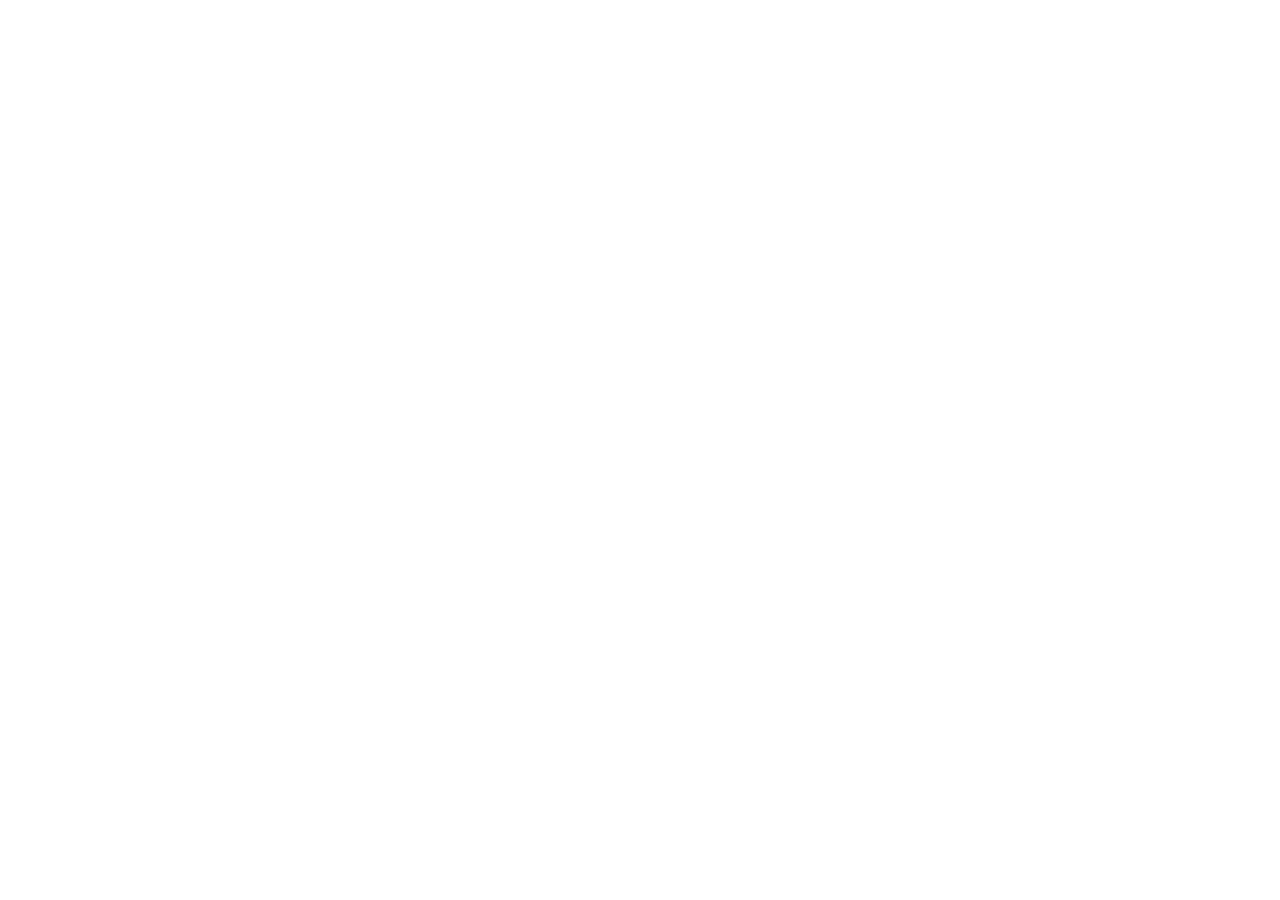
==== contact.html @ a79c13b6 "Initial project setup with empty HTML, CSS, and JS files" ====
<!DOCTYPE html>
<html lang="en">
  <head>
    <meta charset="UTF-8" />
    <meta name="viewport" content="width=device-width, initial-scale=1.0" />
    <title>Contact — Pradeep Tamang</title>
    <link rel="stylesheet" href="css/styles.css" />
  </head>
  <body>
    <!-- Contact page content: later phase -->
    <script src="js/script.js"></script>
  </body>
</html>
---- css/styles.css ----
/* Styles: later phase */
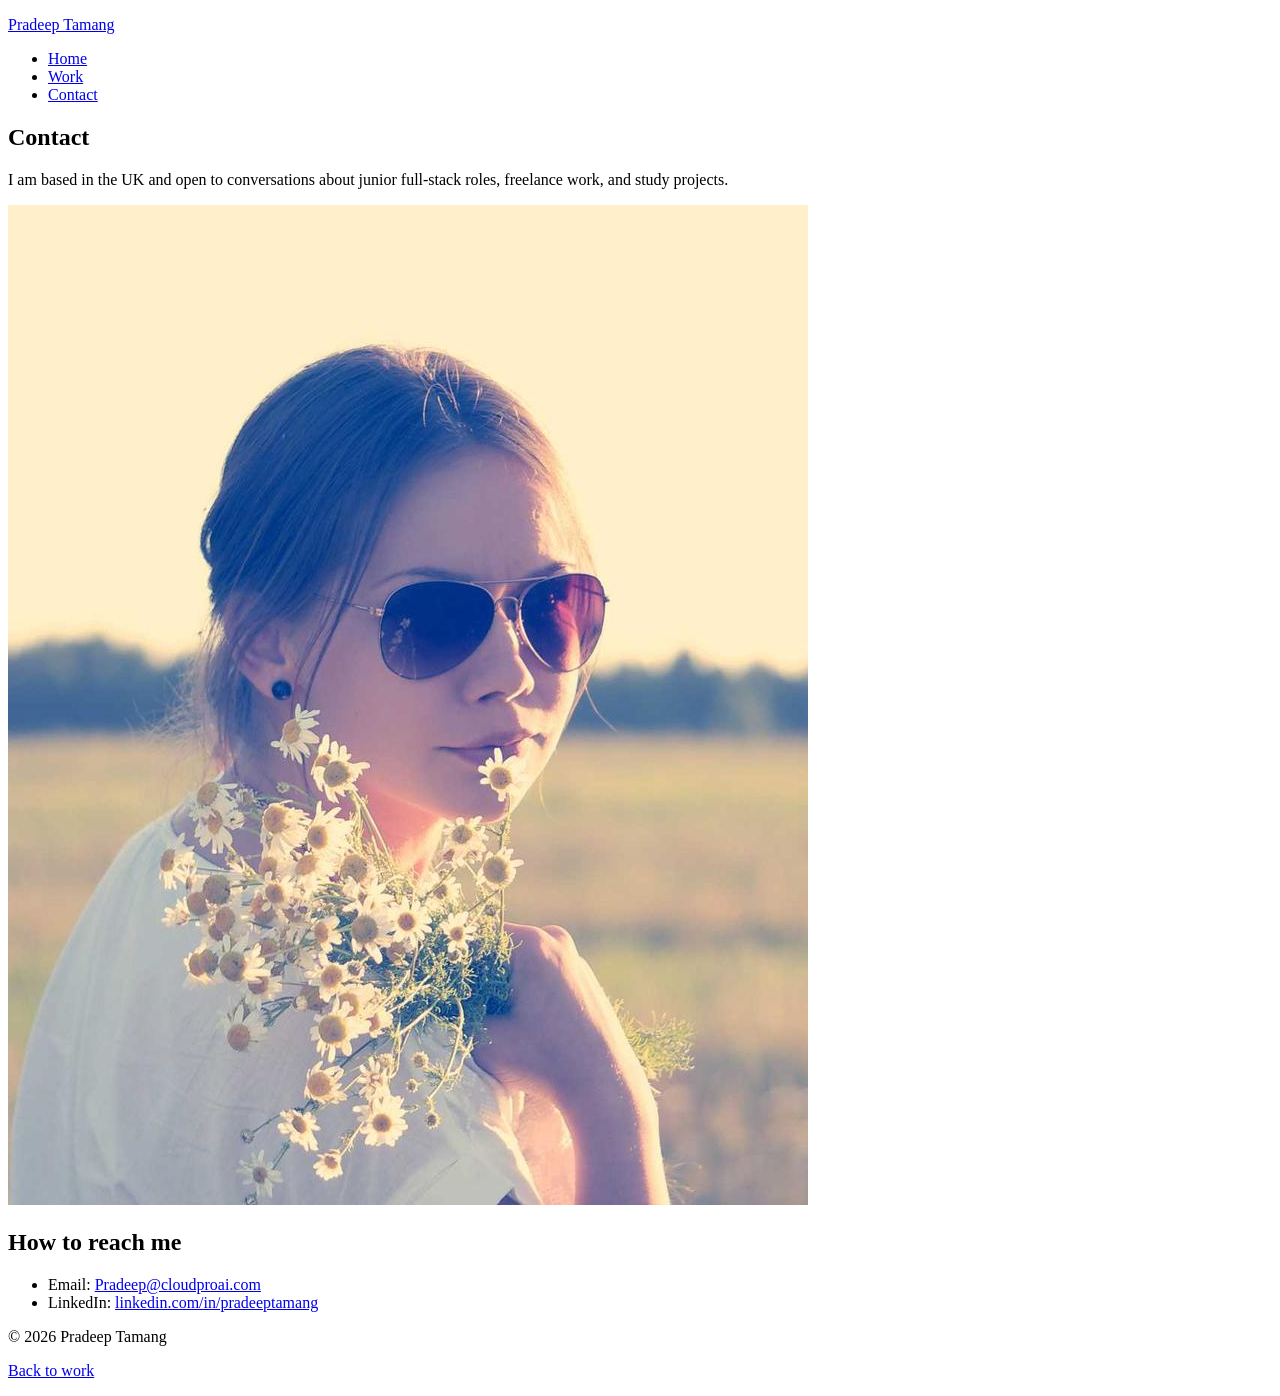
==== commit 636ec5a2: "Add contact page with email and LinkedIn" ====
--- a/contact.html
+++ b/contact.html
@@ -7,7 +7,55 @@
     <link rel="stylesheet" href="css/styles.css" />
   </head>
   <body>
-    <!-- Contact page content: later phase -->
+    <header>
+      <p><a href="index.html">Pradeep Tamang</a></p>
+      <nav aria-label="Primary">
+        <ul>
+          <li><a href="index.html">Home</a></li>
+          <li><a href="index.html#projects">Work</a></li>
+          <li><a href="contact.html">Contact</a></li>
+        </ul>
+      </nav>
+    </header>
+
+    <main>
+      <section aria-labelledby="contact-heading">
+        <h1 id="contact-heading">Contact</h1>
+        <p>
+          I am based in the UK and open to conversations about junior
+          full-stack roles, freelance work, and study projects.
+        </p>
+
+        <img
+          src="images/portrait.jpg"
+          alt="Portrait placeholder for Pradeep Tamang"
+          width="800"
+          height="1000"
+        />
+
+        <h2>How to reach me</h2>
+        <ul>
+          <li>
+            Email:
+            <a href="mailto:Pradeep@cloudproai.com">Pradeep@cloudproai.com</a>
+          </li>
+          <li>
+            LinkedIn:
+            <a
+              href="https://www.linkedin.com/in/pradeeptamang"
+              rel="noopener noreferrer"
+              >linkedin.com/in/pradeeptamang</a
+            >
+          </li>
+        </ul>
+      </section>
+    </main>
+
+    <footer>
+      <p>&copy; 2026 Pradeep Tamang</p>
+      <p><a href="index.html">Back to work</a></p>
+    </footer>
+
     <script src="js/script.js"></script>
   </body>
 </html>
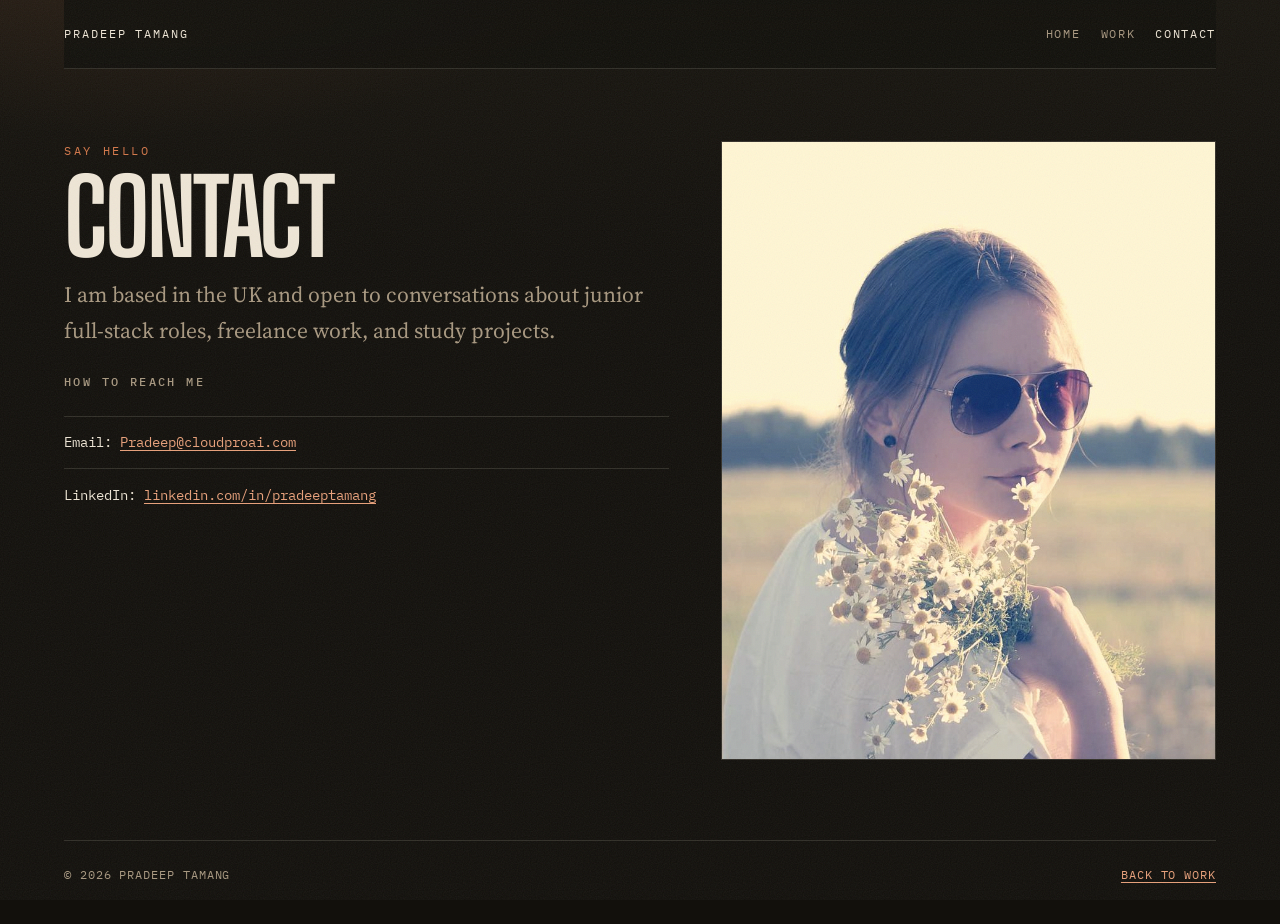
==== commit 74986293: "Enhance contact and index pages with updated structure and styles" ====
--- a/contact.html
+++ b/contact.html
@@ -4,27 +4,52 @@
     <meta charset="UTF-8" />
     <meta name="viewport" content="width=device-width, initial-scale=1.0" />
     <title>Contact — Pradeep Tamang</title>
+    <link rel="preconnect" href="https://fonts.googleapis.com" />
+    <link rel="preconnect" href="https://fonts.gstatic.com" crossorigin />
+    <link
+      href="https://fonts.googleapis.com/css2?family=Big+Shoulders+Display:wght@500;700&family=IBM+Plex+Mono:wght@400;500&family=Source+Serif+4:opsz,wght@8..60,400;8..60,600&display=swap"
+      rel="stylesheet"
+    />
     <link rel="stylesheet" href="css/styles.css" />
   </head>
-  <body>
-    <header>
-      <p><a href="index.html">Pradeep Tamang</a></p>
+  <body class="page-contact">
+    <header class="site-header">
+      <p class="wordmark"><a href="index.html">Pradeep Tamang</a></p>
       <nav aria-label="Primary">
         <ul>
           <li><a href="index.html">Home</a></li>
           <li><a href="index.html#projects">Work</a></li>
-          <li><a href="contact.html">Contact</a></li>
+          <li><a href="contact.html" aria-current="page">Contact</a></li>
         </ul>
       </nav>
     </header>
 
     <main>
-      <section aria-labelledby="contact-heading">
-        <h1 id="contact-heading">Contact</h1>
-        <p>
-          I am based in the UK and open to conversations about junior
-          full-stack roles, freelance work, and study projects.
-        </p>
+      <section class="contact" aria-labelledby="contact-heading">
+        <div class="contact-copy">
+          <p class="kicker">Say hello</p>
+          <h1 id="contact-heading">Contact</h1>
+          <p class="lede">
+            I am based in the UK and open to conversations about junior
+            full-stack roles, freelance work, and study projects.
+          </p>
+
+          <h2>How to reach me</h2>
+          <ul class="contact-list">
+            <li>
+              Email:
+              <a href="mailto:Pradeep@cloudproai.com">Pradeep@cloudproai.com</a>
+            </li>
+            <li>
+              LinkedIn:
+              <a
+                href="https://www.linkedin.com/in/pradeeptamang"
+                rel="noopener noreferrer"
+                >linkedin.com/in/pradeeptamang</a
+              >
+            </li>
+          </ul>
+        </div>
 
         <img
           src="images/portrait.jpg"
@@ -32,26 +57,10 @@
           width="800"
           height="1000"
         />
-
-        <h2>How to reach me</h2>
-        <ul>
-          <li>
-            Email:
-            <a href="mailto:Pradeep@cloudproai.com">Pradeep@cloudproai.com</a>
-          </li>
-          <li>
-            LinkedIn:
-            <a
-              href="https://www.linkedin.com/in/pradeeptamang"
-              rel="noopener noreferrer"
-              >linkedin.com/in/pradeeptamang</a
-            >
-          </li>
-        </ul>
       </section>
     </main>
 
-    <footer>
+    <footer class="site-footer">
       <p>&copy; 2026 Pradeep Tamang</p>
       <p><a href="index.html">Back to work</a></p>
     </footer>
--- a/css/styles.css
+++ b/css/styles.css
@@ -1 +1,365 @@
-/* Styles: later phase */
+:root {
+  --ink: #efe6d6;
+  --ink-muted: #a89880;
+  --paper: #12100c;
+  --paper-raised: #1c1914;
+  --line: rgba(239, 230, 214, 0.14);
+  --copper: #d4784a;
+  --copper-soft: #e8a07a;
+  --display: "Big Shoulders Display", "Arial Narrow", sans-serif;
+  --serif: "Source Serif 4", Georgia, serif;
+  --mono: "IBM Plex Mono", ui-monospace, monospace;
+  --space: clamp(1.25rem, 3vw, 2.5rem);
+  --max: 72rem;
+}
+
+*,
+*::before,
+*::after {
+  box-sizing: border-box;
+}
+
+html {
+  scroll-behavior: smooth;
+}
+
+body {
+  margin: 0;
+  min-height: 100vh;
+  background: var(--paper);
+  color: var(--ink);
+  font-family: var(--serif);
+  font-size: 1.125rem;
+  line-height: 1.65;
+  background-image:
+    radial-gradient(ellipse 80% 50% at 10% -10%, rgba(212, 120, 74, 0.12), transparent 50%),
+    linear-gradient(180deg, #18150f 0%, var(--paper) 28%);
+}
+
+body::before {
+  content: "";
+  pointer-events: none;
+  position: fixed;
+  inset: 0;
+  opacity: 0.07;
+  background-image: url("data:image/svg+xml,%3Csvg xmlns='http://www.w3.org/2000/svg' width='140' height='140'%3E%3Cfilter id='n'%3E%3CfeTurbulence type='fractalNoise' baseFrequency='.85' numOctaves='4' stitchTiles='stitch'/%3E%3C/filter%3E%3Crect width='140' height='140' filter='url(%23n)'/%3E%3C/svg%3E");
+  z-index: 20;
+}
+
+img {
+  max-width: 100%;
+  height: auto;
+  display: block;
+}
+
+a {
+  color: var(--copper-soft);
+  text-decoration-thickness: 1px;
+  text-underline-offset: 0.22em;
+  cursor: pointer;
+  transition: color 180ms ease;
+}
+
+a:hover {
+  color: var(--ink);
+}
+
+a:focus-visible {
+  outline: 2px solid var(--copper);
+  outline-offset: 4px;
+}
+
+.site-header,
+.hero,
+.projects,
+.contact,
+.site-footer {
+  width: min(100% - 2 * var(--space), var(--max));
+  margin-inline: auto;
+}
+
+.site-header {
+  display: flex;
+  align-items: baseline;
+  justify-content: space-between;
+  gap: 1rem;
+  padding-block: 1.5rem;
+  border-bottom: 1px solid var(--line);
+  position: sticky;
+  top: 0;
+  z-index: 10;
+  background: color-mix(in srgb, var(--paper) 88%, transparent);
+  backdrop-filter: blur(10px);
+}
+
+.wordmark {
+  margin: 0;
+  font-family: var(--mono);
+  font-size: 0.75rem;
+  letter-spacing: 0.16em;
+  text-transform: uppercase;
+}
+
+.wordmark a {
+  color: var(--ink);
+  text-decoration: none;
+}
+
+nav ul {
+  display: flex;
+  gap: 1.25rem;
+  margin: 0;
+  padding: 0;
+  list-style: none;
+  font-family: var(--mono);
+  font-size: 0.75rem;
+  letter-spacing: 0.14em;
+  text-transform: uppercase;
+}
+
+nav a {
+  color: var(--ink-muted);
+  text-decoration: none;
+}
+
+nav a:hover,
+nav a[aria-current="page"] {
+  color: var(--ink);
+}
+
+.hero {
+  min-height: min(42rem, 72vh);
+  display: flex;
+  flex-direction: column;
+  justify-content: center;
+  align-items: flex-start;
+  padding-block: clamp(4rem, 10vh, 7rem);
+}
+
+.kicker {
+  margin: 0 0 0.75rem;
+  font-family: var(--mono);
+  font-size: 0.75rem;
+  letter-spacing: 0.22em;
+  text-transform: uppercase;
+  color: var(--copper);
+}
+
+.hero h1,
+.contact h1 {
+  margin: 0 0 1rem;
+  font-family: var(--display);
+  font-weight: 700;
+  font-size: clamp(3.4rem, 12vw, 9.5rem);
+  line-height: 0.85;
+  letter-spacing: -0.03em;
+  text-transform: uppercase;
+}
+
+.lede {
+  max-width: 38rem;
+  margin-block: 0 1.5rem;
+  color: var(--ink-muted);
+  font-size: clamp(1.1rem, 2vw, 1.35rem);
+}
+
+.text-link {
+  font-family: var(--mono);
+  font-size: 0.8rem;
+  letter-spacing: 0.12em;
+  text-transform: uppercase;
+}
+
+.projects {
+  padding-block: 2rem clamp(5rem, 10vw, 8rem);
+}
+
+.projects h2,
+.contact h2 {
+  margin: 0 0 1.5rem;
+  font-family: var(--mono);
+  font-size: 0.75rem;
+  font-weight: 500;
+  letter-spacing: 0.2em;
+  text-transform: uppercase;
+  color: var(--ink-muted);
+}
+
+.projects {
+  display: grid;
+  grid-template-columns: 1fr 1fr;
+  gap: clamp(1.25rem, 2.5vw, 2rem);
+}
+
+.projects h2 {
+  grid-column: 1 / -1;
+}
+
+.project {
+  min-width: 0;
+  display: flex;
+  flex-direction: column;
+  background: var(--paper-raised);
+  border: 1px solid var(--line);
+  overflow: hidden;
+  transition: border-color 220ms ease, transform 220ms ease;
+}
+
+.project:first-of-type {
+  grid-column: 1 / -1;
+  display: grid;
+  grid-template-columns: 1.4fr 1fr;
+  min-height: 27rem;
+}
+
+.project:hover {
+  border-color: rgba(232, 160, 122, 0.42);
+  transform: translateY(-3px);
+}
+
+.project img {
+  width: 100%;
+  aspect-ratio: 16 / 10;
+  object-fit: cover;
+  filter: grayscale(0.35) contrast(1.05);
+  transition: filter 280ms ease, transform 280ms ease;
+}
+
+.project:first-of-type img {
+  height: 100%;
+  aspect-ratio: auto;
+}
+
+.project:hover img {
+  filter: grayscale(0) contrast(1.08);
+  transform: scale(1.03);
+}
+
+.project-copy {
+  min-width: 0;
+  flex: 1;
+  display: flex;
+  flex-direction: column;
+  padding: clamp(1.25rem, 3vw, 2rem);
+}
+
+.project:first-of-type .project-copy {
+  justify-content: center;
+}
+
+.project h3,
+.project p {
+  margin: 0;
+}
+
+.project h3 {
+  font-family: var(--display);
+  font-size: clamp(2rem, 4vw, 2.75rem);
+  line-height: 1;
+  font-weight: 500;
+  letter-spacing: 0.02em;
+  text-transform: uppercase;
+}
+
+.project:first-of-type h3 {
+  font-size: clamp(2.75rem, 5vw, 4rem);
+}
+
+.project p {
+  margin-top: 0.85rem;
+  color: var(--ink-muted);
+  font-size: 1rem;
+}
+
+.project p:last-of-type {
+  margin-top: auto;
+  padding-top: 1.5rem;
+  font-family: var(--mono);
+  font-size: 0.72rem;
+  letter-spacing: 0.08em;
+  text-transform: uppercase;
+  color: var(--copper-soft);
+}
+
+.contact {
+  display: grid;
+  grid-template-columns: 1.1fr 0.9fr;
+  gap: clamp(1.5rem, 4vw, 3.5rem);
+  align-items: start;
+  padding-block: clamp(2.5rem, 8vh, 5rem) 5rem;
+}
+
+.contact h1 {
+  font-size: clamp(3rem, 9vw, 6.5rem);
+}
+
+.contact img {
+  width: 100%;
+  aspect-ratio: 4 / 5;
+  object-fit: cover;
+  border: 1px solid var(--line);
+  filter: grayscale(0.2) sepia(0.15);
+}
+
+.contact-list {
+  margin: 0;
+  padding: 0;
+  list-style: none;
+}
+
+.contact-list li {
+  padding: 0.9rem 0;
+  border-top: 1px solid var(--line);
+  font-family: var(--mono);
+  font-size: 0.85rem;
+}
+
+.site-footer {
+  display: flex;
+  justify-content: space-between;
+  gap: 1rem;
+  padding-block: 1.5rem 2.5rem;
+  border-top: 1px solid var(--line);
+  font-family: var(--mono);
+  font-size: 0.72rem;
+  letter-spacing: 0.08em;
+  text-transform: uppercase;
+  color: var(--ink-muted);
+}
+
+.site-footer p {
+  margin: 0;
+}
+
+@media (max-width: 800px) {
+  .site-header {
+    flex-direction: column;
+    align-items: flex-start;
+  }
+
+  .project:first-of-type,
+  .projects,
+  .contact {
+    display: block;
+  }
+
+  .project + .project {
+    margin-top: 1.25rem;
+  }
+
+  .contact img {
+    margin-top: 2rem;
+  }
+}
+
+@media (prefers-reduced-motion: reduce) {
+  html {
+    scroll-behavior: auto;
+  }
+
+  *,
+  *::before,
+  *::after {
+    transition: none !important;
+  }
+}
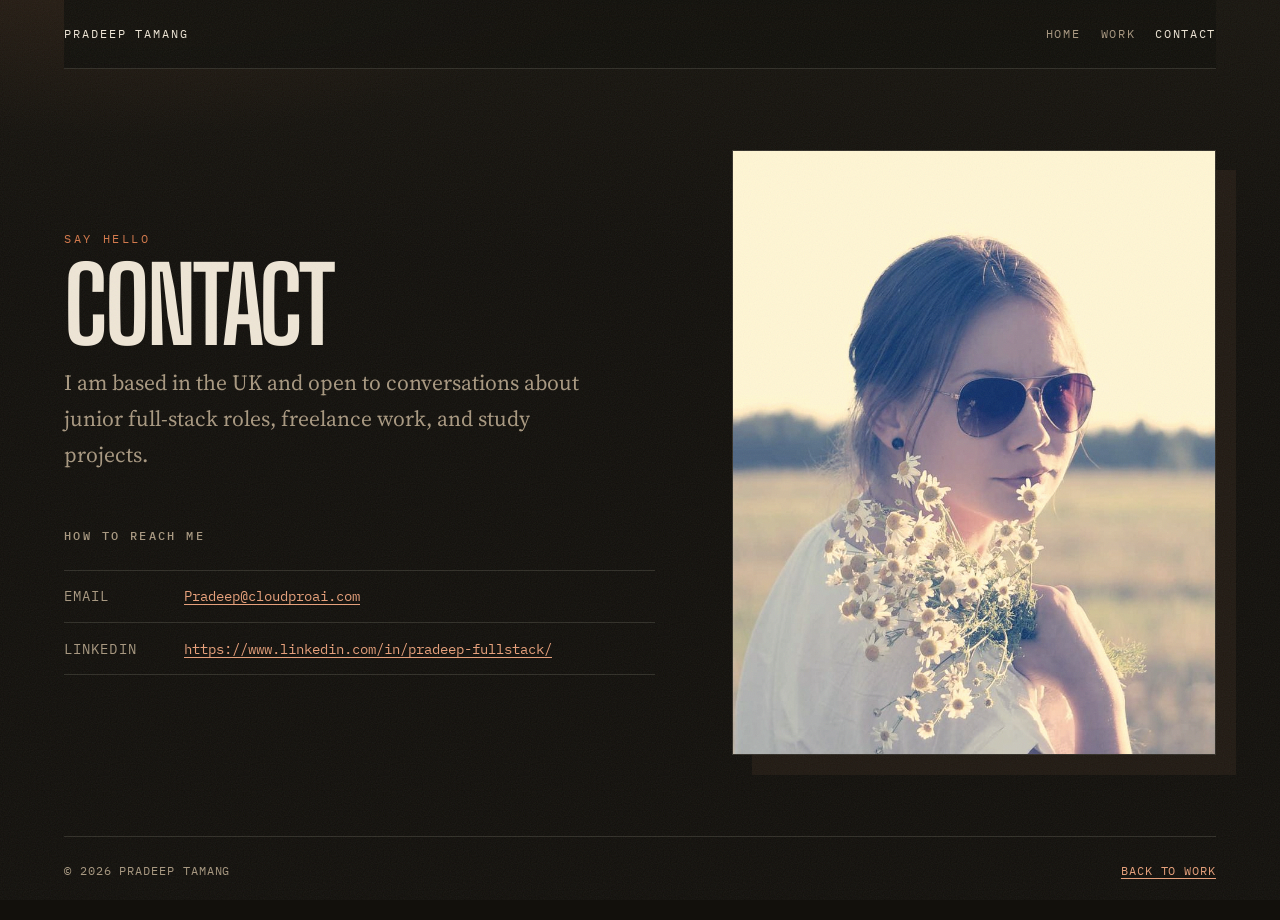
==== commit 26ed843c: "Complete responsive portfolio styling" ====
--- a/contact.html
+++ b/contact.html
@@ -1,4 +1,4 @@
-<!DOCTYPE html>
+<!doctype html>
 <html lang="en">
   <head>
     <meta charset="UTF-8" />
@@ -7,12 +7,13 @@
     <link rel="preconnect" href="https://fonts.googleapis.com" />
     <link rel="preconnect" href="https://fonts.gstatic.com" crossorigin />
     <link
-      href="https://fonts.googleapis.com/css2?family=Big+Shoulders+Display:wght@500;700&family=IBM+Plex+Mono:wght@400;500&family=Source+Serif+4:opsz,wght@8..60,400;8..60,600&display=swap"
+      href="https://fonts.googleapis.com/css2?family=Big+Shoulders+Display:wght@500;700&amp;family=IBM+Plex+Mono:wght@400;500&amp;family=Source+Serif+4:opsz,wght@8..60,400;8..60,600&amp;display=swap"
       rel="stylesheet"
     />
     <link rel="stylesheet" href="css/styles.css" />
   </head>
   <body class="page-contact">
+    <a class="skip-link" href="#main-content">Skip to content</a>
     <header class="site-header">
       <p class="wordmark"><a href="index.html">Pradeep Tamang</a></p>
       <nav aria-label="Primary">
@@ -24,7 +25,7 @@
       </nav>
     </header>
 
-    <main>
+    <main id="main-content">
       <section class="contact" aria-labelledby="contact-heading">
         <div class="contact-copy">
           <p class="kicker">Say hello</p>
@@ -37,15 +38,15 @@
           <h2>How to reach me</h2>
           <ul class="contact-list">
             <li>
-              Email:
+              <span class="contact-label">Email</span>
               <a href="mailto:Pradeep@cloudproai.com">Pradeep@cloudproai.com</a>
             </li>
             <li>
-              LinkedIn:
+              <span class="contact-label">LinkedIn</span>
               <a
-                href="https://www.linkedin.com/in/pradeeptamang"
+                href="https://linkedin.com/in/pradeep-fullstack/"
                 rel="noopener noreferrer"
-                >linkedin.com/in/pradeeptamang</a
+                >https://www.linkedin.com/in/pradeep-fullstack/</a
               >
             </li>
           </ul>
--- a/css/styles.css
+++ b/css/styles.css
@@ -69,6 +69,24 @@
   outline-offset: 4px;
 }
 
+.skip-link {
+  position: fixed;
+  top: 0;
+  left: 50%;
+  z-index: 100;
+  padding: 0.75rem 1rem;
+  background: var(--ink);
+  color: var(--paper);
+  font-family: var(--mono);
+  font-size: 0.8rem;
+  transform: translate(-50%, -120%);
+}
+
+.skip-link:focus {
+  color: var(--paper);
+  transform: translate(-50%, 0.75rem);
+}
+
 .site-header,
 .hero,
 .projects,
@@ -88,7 +106,9 @@
   position: sticky;
   top: 0;
   z-index: 10;
+  background: rgba(18, 16, 12, 0.92);
   background: color-mix(in srgb, var(--paper) 88%, transparent);
+  -webkit-backdrop-filter: blur(10px);
   backdrop-filter: blur(10px);
 }
 
@@ -172,6 +192,7 @@
 
 .projects {
   padding-block: 2rem clamp(5rem, 10vw, 8rem);
+  scroll-margin-top: 6rem;
 }
 
 .projects h2,
@@ -210,11 +231,6 @@
   display: grid;
   grid-template-columns: 1.4fr 1fr;
   min-height: 27rem;
-}
-
-.project:hover {
-  border-color: rgba(232, 160, 122, 0.42);
-  transform: translateY(-3px);
 }
 
 .project img {
@@ -230,11 +246,6 @@
   aspect-ratio: auto;
 }
 
-.project:hover img {
-  filter: grayscale(0) contrast(1.08);
-  transform: scale(1.03);
-}
-
 .project-copy {
   min-width: 0;
   flex: 1;
@@ -283,22 +294,46 @@
 
 .contact {
   display: grid;
-  grid-template-columns: 1.1fr 0.9fr;
-  gap: clamp(1.5rem, 4vw, 3.5rem);
-  align-items: start;
-  padding-block: clamp(2.5rem, 8vh, 5rem) 5rem;
+  grid-template-columns: minmax(0, 1.1fr) minmax(18rem, 0.9fr);
+  gap: clamp(2.5rem, 6vw, 5rem);
+  align-items: center;
+  padding-block: clamp(4rem, 9vh, 7rem);
+}
+
+.page-contact {
+  display: flex;
+  flex-direction: column;
+}
+
+.page-contact main {
+  flex: 1;
+}
+
+.contact-copy {
+  min-width: 0;
 }
 
 .contact h1 {
   font-size: clamp(3rem, 9vw, 6.5rem);
 }
 
+.contact .lede {
+  max-width: 34rem;
+}
+
+.contact h2 {
+  margin-top: clamp(2.5rem, 6vh, 4rem);
+}
+
 .contact img {
   width: 100%;
+  max-height: 42rem;
   aspect-ratio: 4 / 5;
   object-fit: cover;
+  object-position: center;
   border: 1px solid var(--line);
   filter: grayscale(0.2) sepia(0.15);
+  box-shadow: 1.25rem 1.25rem 0 rgba(212, 120, 74, 0.08);
 }
 
 .contact-list {
@@ -308,10 +343,28 @@
 }
 
 .contact-list li {
+  display: grid;
+  grid-template-columns: 6.5rem minmax(0, 1fr);
+  gap: 1rem;
   padding: 0.9rem 0;
   border-top: 1px solid var(--line);
   font-family: var(--mono);
   font-size: 0.85rem;
+}
+
+.contact-list li:last-child {
+  border-bottom: 1px solid var(--line);
+}
+
+.contact-label {
+  color: var(--ink-muted);
+  letter-spacing: 0.08em;
+  text-transform: uppercase;
+}
+
+.contact-list a {
+  min-width: 0;
+  overflow-wrap: anywhere;
 }
 
 .site-footer {
@@ -331,24 +384,107 @@
   margin: 0;
 }
 
-@media (max-width: 800px) {
+@media (hover: hover) {
+  .project:hover {
+    border-color: rgba(232, 160, 122, 0.42);
+    transform: translateY(-3px);
+  }
+
+  .project:hover img {
+    filter: grayscale(0) contrast(1.08);
+    transform: scale(1.03);
+  }
+}
+
+@media (max-width: 900px) {
+  .project:first-of-type {
+    grid-template-columns: 1fr;
+    min-height: 0;
+  }
+
+  .project:first-of-type img {
+    height: auto;
+    aspect-ratio: 16 / 10;
+  }
+
+  .contact {
+    grid-template-columns: 1fr;
+    align-items: start;
+  }
+
+  .contact img {
+    width: min(100%, 34rem);
+    margin-top: 1rem;
+  }
+}
+
+@media (max-width: 700px) {
+  .projects {
+    grid-template-columns: 1fr;
+  }
+
+  .projects h2,
+  .project:first-of-type {
+    grid-column: auto;
+  }
+}
+
+@media (max-width: 600px) {
   .site-header {
     flex-direction: column;
     align-items: flex-start;
-  }
-
-  .project:first-of-type,
-  .projects,
+    padding-block: 1rem;
+  }
+
+  nav {
+    width: 100%;
+  }
+
+  nav ul {
+    width: 100%;
+    flex-wrap: wrap;
+    justify-content: space-between;
+    gap: 0.5rem 1rem;
+  }
+
+  .hero {
+    min-height: auto;
+    padding-block: 4rem;
+  }
+
+  .hero h1,
+  .contact h1 {
+    font-size: clamp(3.25rem, 18vw, 5.5rem);
+  }
+
+  .projects {
+    padding-block: 1rem 5rem;
+  }
+
   .contact {
-    display: block;
-  }
-
-  .project + .project {
-    margin-top: 1.25rem;
+    gap: 1rem;
+    padding-block: 3rem 4.5rem;
+  }
+
+  .contact h2 {
+    margin-top: 2.5rem;
   }
 
   .contact img {
-    margin-top: 2rem;
+    margin-top: 1.5rem;
+    box-shadow: 0.75rem 0.75rem 0 rgba(212, 120, 74, 0.08);
+  }
+
+  .contact-list li {
+    grid-template-columns: 1fr;
+    gap: 0.25rem;
+  }
+
+  .site-footer {
+    flex-direction: column;
+    align-items: flex-start;
+    gap: 0.5rem;
+    padding-block: 1.25rem 2rem;
   }
 }
 
@@ -360,6 +496,12 @@
   *,
   *::before,
   *::after {
+    scroll-behavior: auto !important;
     transition: none !important;
   }
-}
+
+  .project:hover,
+  .project:hover img {
+    transform: none;
+  }
+}
